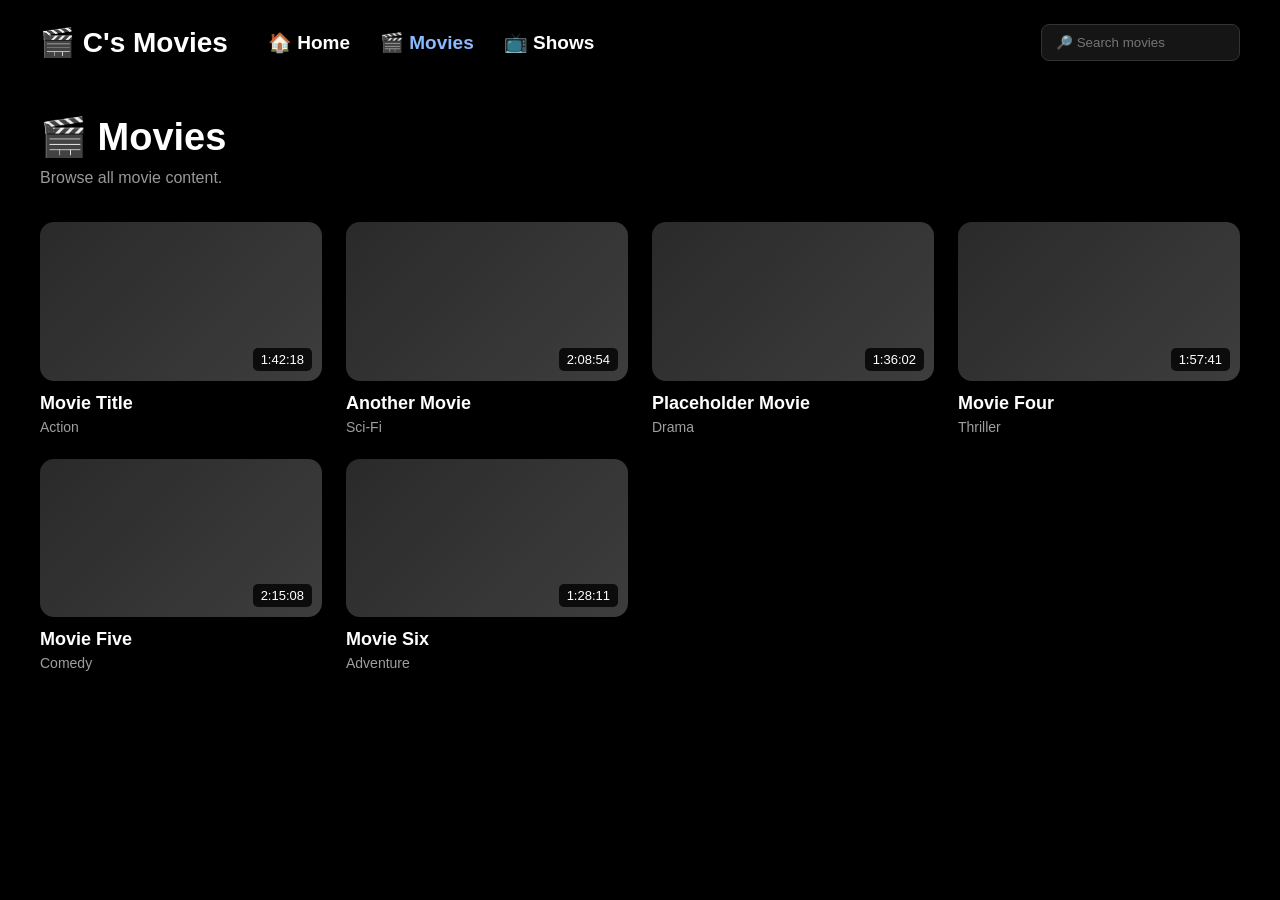
==== movies.html @ 7348ffa8 "Update movies.html" ====
<!DOCTYPE html>
<html lang="en">
<head>
<meta charset="UTF-8">
<meta name="viewport" content="width=device-width, initial-scale=1.0">

<title>C's Movies</title>

<style>

*{
    margin:0;
    padding:0;
    box-sizing:border-box;
    font-family:Arial, Helvetica, sans-serif;
}

body{
    background:#000;
    color:white;
    min-height:100vh;
}

.header{
    padding:24px 40px;
    display:flex;
    justify-content:space-between;
    align-items:center;
}

.logo,
.logo:visited{

    color:white;
    text-decoration:none;

    font-size:28px;
    font-weight:bold;

    display:flex;
    align-items:center;
    gap:10px;

    transition:.2s;

}

.logo:hover{

    color:#8db9ff;
    transform:scale(1.03);

}

.nav{

    display:flex;
    gap:30px;

}

.nav a{

    display:flex;
    align-items:center;
    gap:8px;

    color:white;
    text-decoration:none;

    font-size:19px;
    font-weight:bold;

    transition:.2s;

}

.nav a:hover{

    transform:scale(1.05);

}

.nav a.active{

    color:#8db9ff;

}

.search{

    background:#151515;
    border:1px solid #333;

    color:white;

    padding:10px 14px;

    border-radius:8px;

    outline:none;

}

.container{

    padding:30px 40px;

}

.page-title{

    font-size:38px;
    margin-bottom:10px;

}

.subtitle{

    color:#999;
    margin-bottom:35px;

}

.grid{

    display:grid;

    grid-template-columns:repeat(auto-fill,minmax(280px,1fr));

    gap:24px;

}

.card{

    text-decoration:none;

    color:white;

    transition:.2s;

}

.card:hover{

    transform:scale(1.03);

}

.thumb{

    width:100%;
    aspect-ratio:16/9;

    border-radius:14px;

    background:linear-gradient(
        135deg,
        #2a2a2a,
        #3d3d3d
    );

    position:relative;

}

.duration{

    position:absolute;

    right:10px;
    bottom:10px;

    background:rgba(0,0,0,.8);

    padding:4px 8px;

    border-radius:5px;

    font-size:13px;

}

.card h3{

    margin-top:12px;

    font-size:18px;

}

.card p{

    color:#9f9f9f;

    margin-top:5px;

    font-size:14px;

}

</style>

</head>

<link rel="icon" type="image/png" href="favicon.png">

<body>

<div class="header">

    <div style="display:flex;align-items:center;gap:40px;">

        <a href="index.html" class="logo">
            🎬 C's Movies
        </a>

        <nav class="nav">

            <a href="index.html">🏠 Home</a>
            <a class="active" href="movies.html">🎬 Movies</a>
            <a href="shows.html">📺 Shows</a>

        </nav>

    </div>

    <input class="search" placeholder="🔎 Search movies">

</div>

<div class="container">

    <h1 class="page-title">🎬 Movies</h1>

    <p class="subtitle">
        Browse all movie content.
    </p>

    <div class="grid">

        <a class="card" href="#">
            <div class="thumb">
                <div class="duration">1:42:18</div>
            </div>
            <h3>Movie Title</h3>
            <p>Action</p>
        </a>

        <a class="card" href="#">
            <div class="thumb">
                <div class="duration">2:08:54</div>
            </div>
            <h3>Another Movie</h3>
            <p>Sci-Fi</p>
        </a>

        <a class="card" href="#">
            <div class="thumb">
                <div class="duration">1:36:02</div>
            </div>
            <h3>Placeholder Movie</h3>
            <p>Drama</p>
        </a>

        <a class="card" href="#">
            <div class="thumb">
                <div class="duration">1:57:41</div>
            </div>
            <h3>Movie Four</h3>
            <p>Thriller</p>
        </a>

        <a class="card" href="#">
            <div class="thumb">
                <div class="duration">2:15:08</div>
            </div>
            <h3>Movie Five</h3>
            <p>Comedy</p>
        </a>

        <a class="card" href="#">
            <div class="thumb">
                <div class="duration">1:28:11</div>
            </div>
            <h3>Movie Six</h3>
            <p>Adventure</p>
        </a>

    </div>

</div>

</body>
</html>
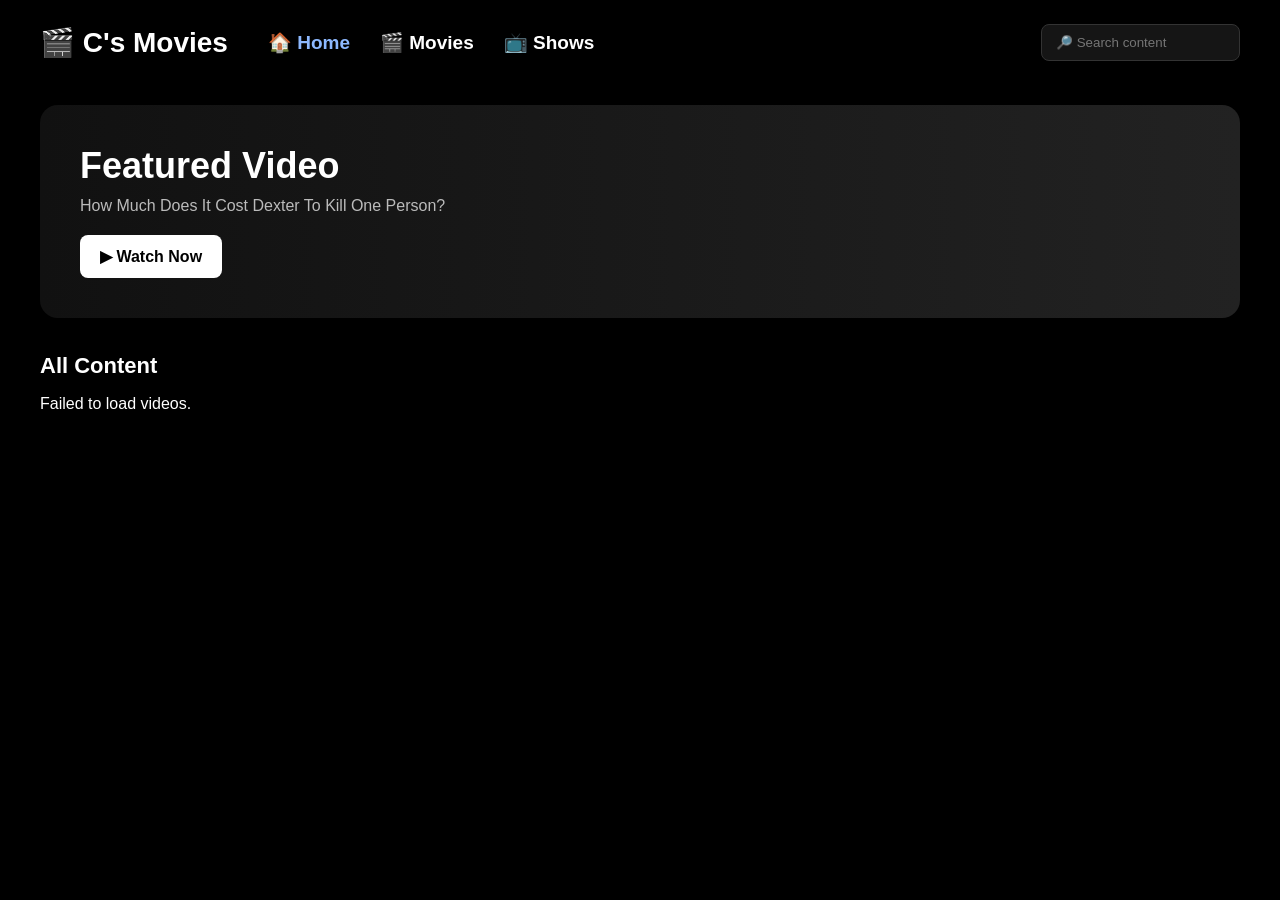
==== commit a8cad4d7: "Update movies.html" ====
--- a/movies.html
+++ b/movies.html
@@ -200,6 +200,34 @@
 
 }
 
+.thumb{
+
+    width:100%;
+    aspect-ratio:16/9;
+
+    border-radius:14px;
+
+    background:linear-gradient(
+        135deg,
+        #2a2a2a,
+        #3d3d3d
+    );
+
+    position:relative;
+
+    overflow:hidden;
+
+}
+
+.thumb img{
+
+    width:100%;
+    height:100%;
+
+    object-fit:cover;
+
+}
+
 </style>
 
 </head>
@@ -238,59 +266,61 @@
         Browse all movie content.
     </p>
 
-    <div class="grid">
-
-        <a class="card" href="#">
+    <div class="grid" id="videoGrid"></div>
+
+</div>
+
+<script>
+    const cached = sessionStorage.getItem("videos");
+
+    if (!cached) {
+        window.location.href = "index.html";
+    }
+
+    const videos = JSON.parse(cached);
+
+    const movies = videos.filter(v => v.category === "Movie");
+
+    const grid = document.getElementById("videoGrid");
+
+    function formatTime(seconds){
+
+        const mins = Math.floor(seconds / 60);
+        const secs = seconds % 60;
+
+        return `${mins}:${secs.toString().padStart(2,"0")}`;
+
+    }
+
+    movies.forEach(movie => {
+
+        const card = document.createElement("a");
+
+        card.className = "card";
+        card.href = `video.html?id=${movie.id}`;
+
+        card.innerHTML = `
+
             <div class="thumb">
-                <div class="duration">1:42:18</div>
+
+                <img src="${movie.thumbnail}" alt="${movie.title}">
+
+                <div class="duration">
+                    ${formatTime(movie.duration)}
+                </div>
+
             </div>
-            <h3>Movie Title</h3>
-            <p>Action</p>
-        </a>
-
-        <a class="card" href="#">
-            <div class="thumb">
-                <div class="duration">2:08:54</div>
-            </div>
-            <h3>Another Movie</h3>
-            <p>Sci-Fi</p>
-        </a>
-
-        <a class="card" href="#">
-            <div class="thumb">
-                <div class="duration">1:36:02</div>
-            </div>
-            <h3>Placeholder Movie</h3>
-            <p>Drama</p>
-        </a>
-
-        <a class="card" href="#">
-            <div class="thumb">
-                <div class="duration">1:57:41</div>
-            </div>
-            <h3>Movie Four</h3>
-            <p>Thriller</p>
-        </a>
-
-        <a class="card" href="#">
-            <div class="thumb">
-                <div class="duration">2:15:08</div>
-            </div>
-            <h3>Movie Five</h3>
-            <p>Comedy</p>
-        </a>
-
-        <a class="card" href="#">
-            <div class="thumb">
-                <div class="duration">1:28:11</div>
-            </div>
-            <h3>Movie Six</h3>
-            <p>Adventure</p>
-        </a>
-
-    </div>
-
-</div>
-
+
+            <h3>${movie.title}</h3>
+
+            <p>${movie.genre} • ${movie.subgenre}</p>
+
+        `;
+
+        grid.appendChild(card);
+
+    });
+
+</script>
 </body>
 </html>
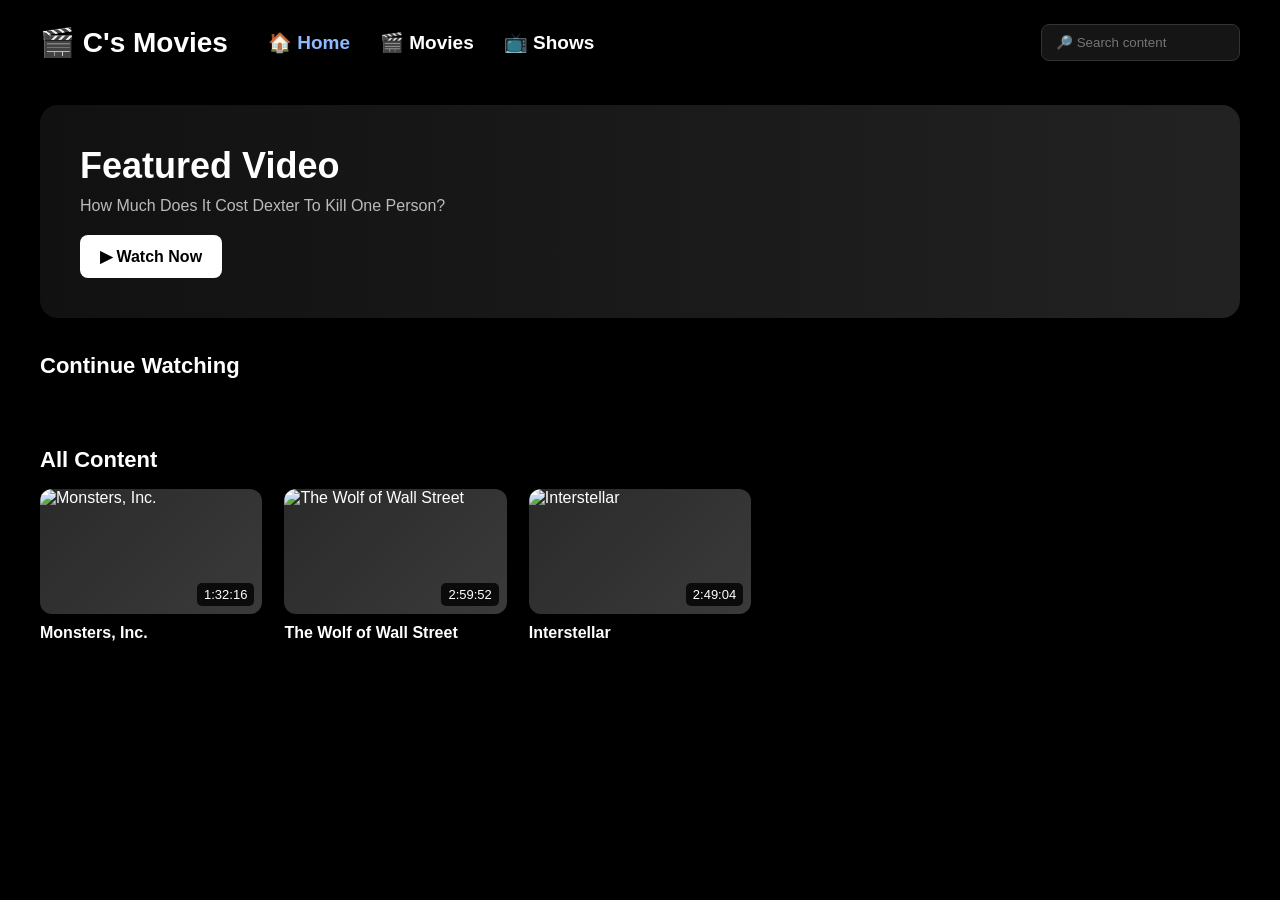
==== commit 733eccf3: "Update movies.html" ====
--- a/movies.html
+++ b/movies.html
@@ -279,17 +279,24 @@
 
     const videos = JSON.parse(cached);
 
-    const movies = videos.filter(v => v.category === "Movie");
+    const movies = videos.filter(v => v.category === "Movies");
 
     const grid = document.getElementById("videoGrid");
 
     function formatTime(seconds){
-
-        const mins = Math.floor(seconds / 60);
+        seconds = Math.floor(seconds);
+
+        const hours = Math.floor(seconds / 3600);
+        const mins = Math.floor((seconds % 3600) / 60);
         const secs = seconds % 60;
 
+        if (hours > 0) {
+
+            return `${hours}:${mins.toString().padStart(2,"0")}:${secs.toString().padStart(2,"0")}`;
+
+        }
+
         return `${mins}:${secs.toString().padStart(2,"0")}`;
-
     }
 
     movies.forEach(movie => {
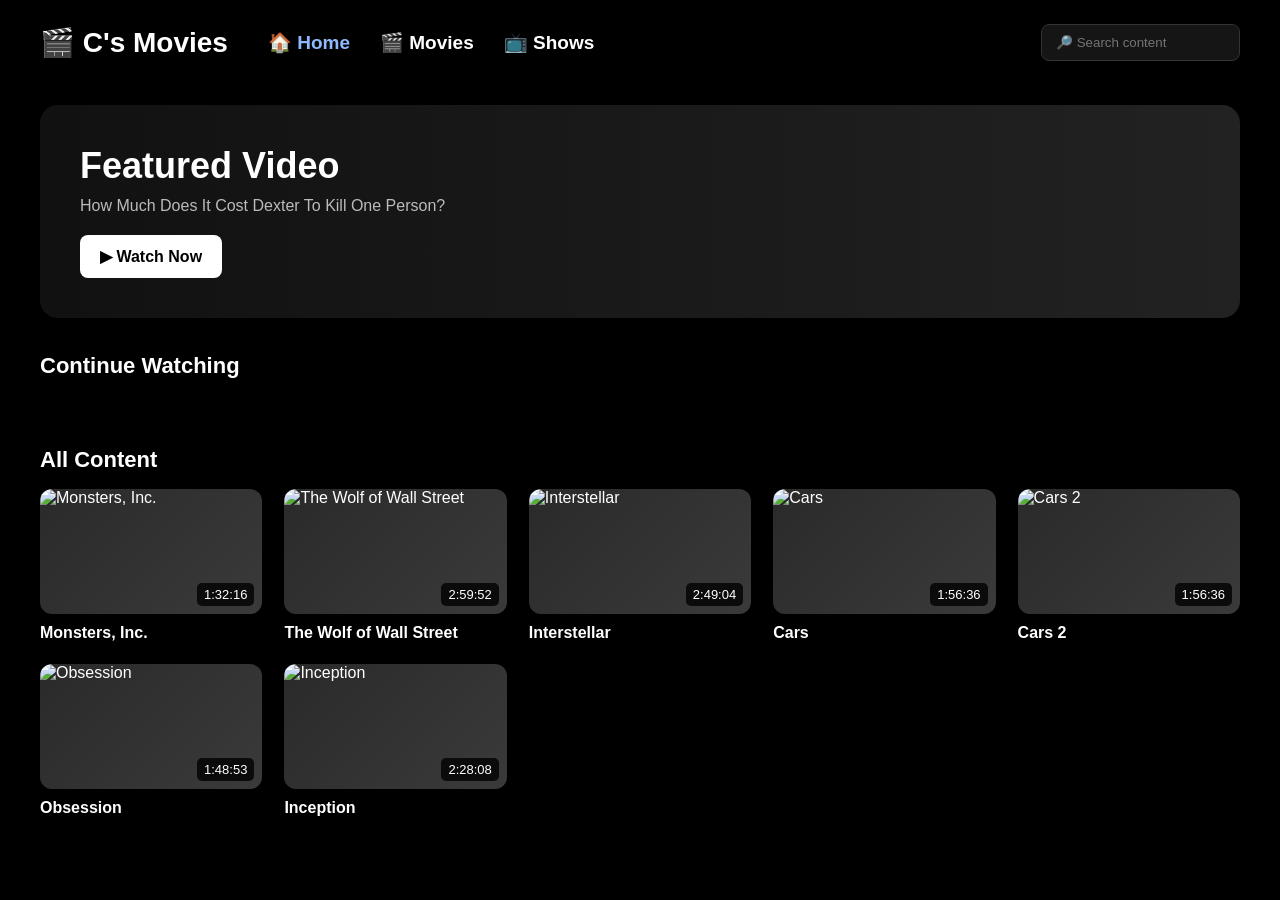
==== commit 3ee7e822: "Update movies.html" ====
--- a/movies.html
+++ b/movies.html
@@ -232,7 +232,7 @@
 
 </head>
 
-<link rel="icon" type="image/png" href="favicon.png">
+<link rel="icon" type="image/png" href="logo.png">
 
 <body>
 
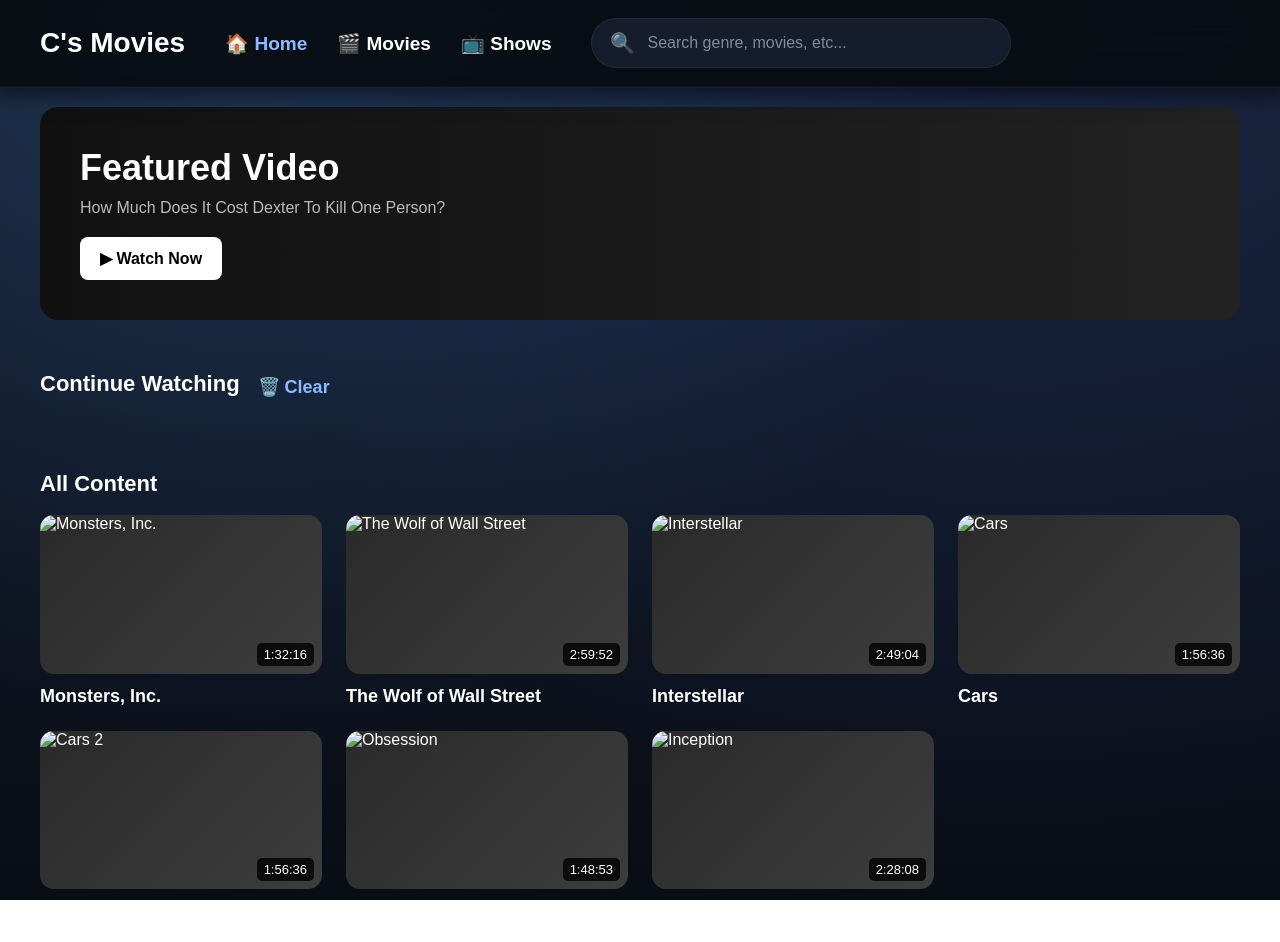
==== commit dbbf6ac9: "Update movies.html" ====
--- a/movies.html
+++ b/movies.html
@@ -16,16 +16,70 @@
 }
 
 body{
-    background:#000;
     color:white;
     min-height:100vh;
+
+    background:
+        radial-gradient(circle at 20% 0%,
+            rgba(77,163,255,.20),
+            transparent 55%),
+
+        radial-gradient(circle at 80% 10%,
+            rgba(60,100,220,.14),
+            transparent 60%),
+
+        linear-gradient(
+            to bottom,
+            #151c2c,
+            #111827 35%,
+            #090d16 100%
+        );
+
+    background-attachment:fixed;
 }
 
 .header{
-    padding:24px 40px;
+
+    position:sticky;
+    top:0;
+    z-index:100;
+
     display:flex;
-    justify-content:space-between;
     align-items:center;
+    gap:30px;
+
+    padding:18px 40px;
+
+    background:rgba(8,12,18,.92);
+
+    backdrop-filter:blur(18px);
+    -webkit-backdrop-filter:blur(18px);
+
+    border-bottom:1px solid rgba(255,255,255,.06);
+
+    box-shadow:
+    0 8px 24px rgba(0,0,0,.30),
+    0 1px 0 rgba(77,163,255,.08);
+}
+
+.header::after{
+    content:"";
+
+    position:absolute;
+
+    left:0;
+    right:0;
+    bottom:-20px;
+
+    height:20px;
+
+    pointer-events:none;
+
+    background:linear-gradient(
+        to bottom,
+        rgba(0,0,0,.25),
+        transparent
+    );
 }
 
 .logo,
@@ -241,7 +295,7 @@
     <div style="display:flex;align-items:center;gap:40px;">
 
         <a href="index.html" class="logo">
-            🎬 C's Movies
+            C's Movies
         </a>
 
         <nav class="nav">
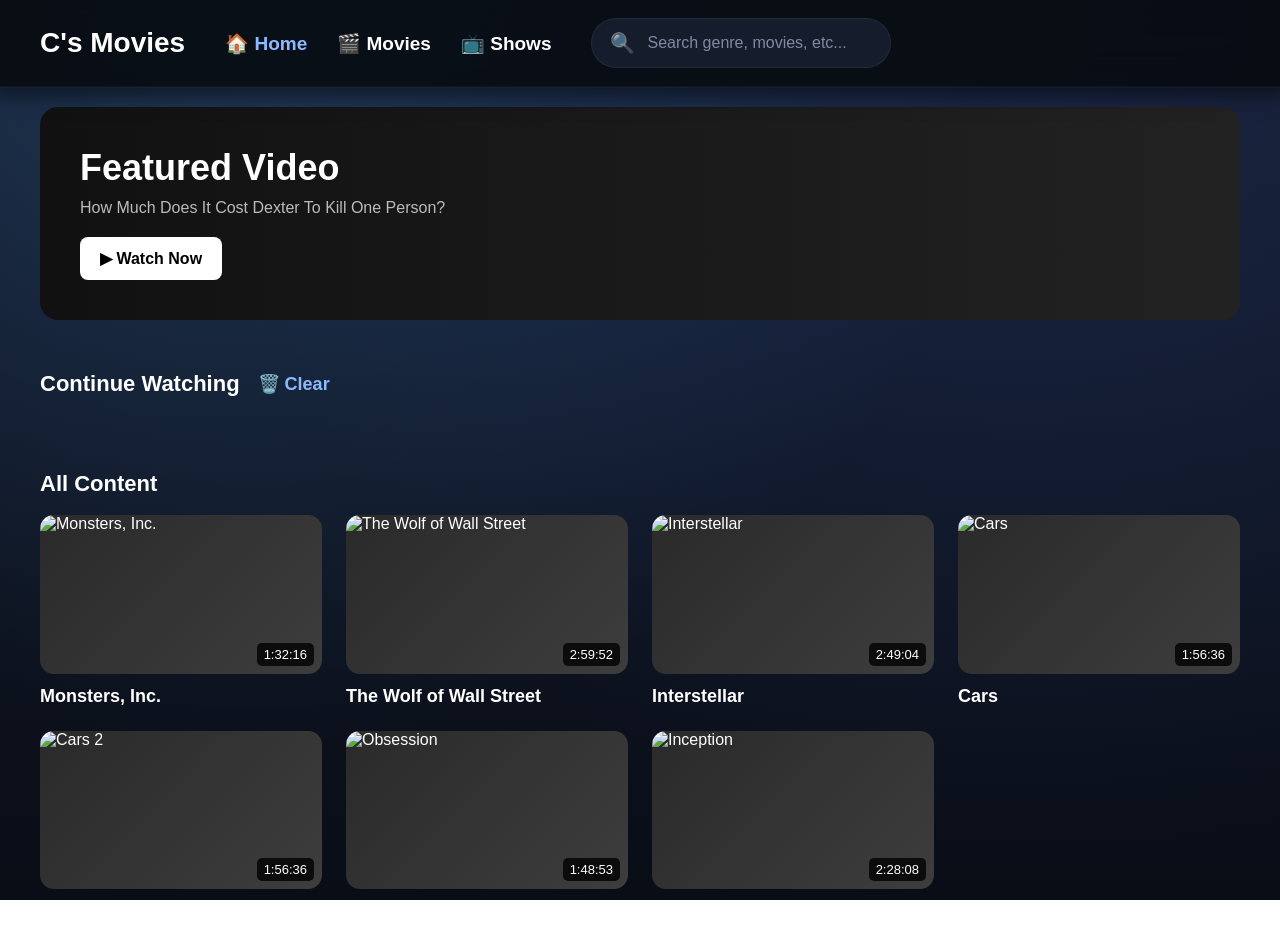
==== commit 197ebc66: "Update movies.html" ====
--- a/movies.html
+++ b/movies.html
@@ -156,6 +156,46 @@
 
 }
 
+.search-box{
+
+    display:flex;
+    align-items:center;
+    gap:12px;
+
+    width:420px;
+
+    padding:6px 18px;
+
+    border-radius:999px;
+
+    background:#151d2c;
+
+    border:1px solid rgba(255,255,255,.06);
+}
+
+.search-box span{
+
+    font-size:20px;
+    opacity:.7;
+}
+
+.search{
+
+    flex:1;
+
+    background:none;
+    border:none;
+    outline:none;
+
+    color:white;
+    font-size:16px;
+}
+
+.search::placeholder{
+
+    color:#7f8aa1;
+}
+
 .container{
 
     padding:30px 40px;
@@ -308,7 +348,13 @@
 
     </div>
 
-    <input class="search" placeholder="🔎 Search movies">
+    <div class="search-box">
+        <span>🔍</span>
+            <input
+            class="search"
+            type="text"
+            placeholder="Search genre, actors, etc...">
+    </div>
 
 </div>
 
